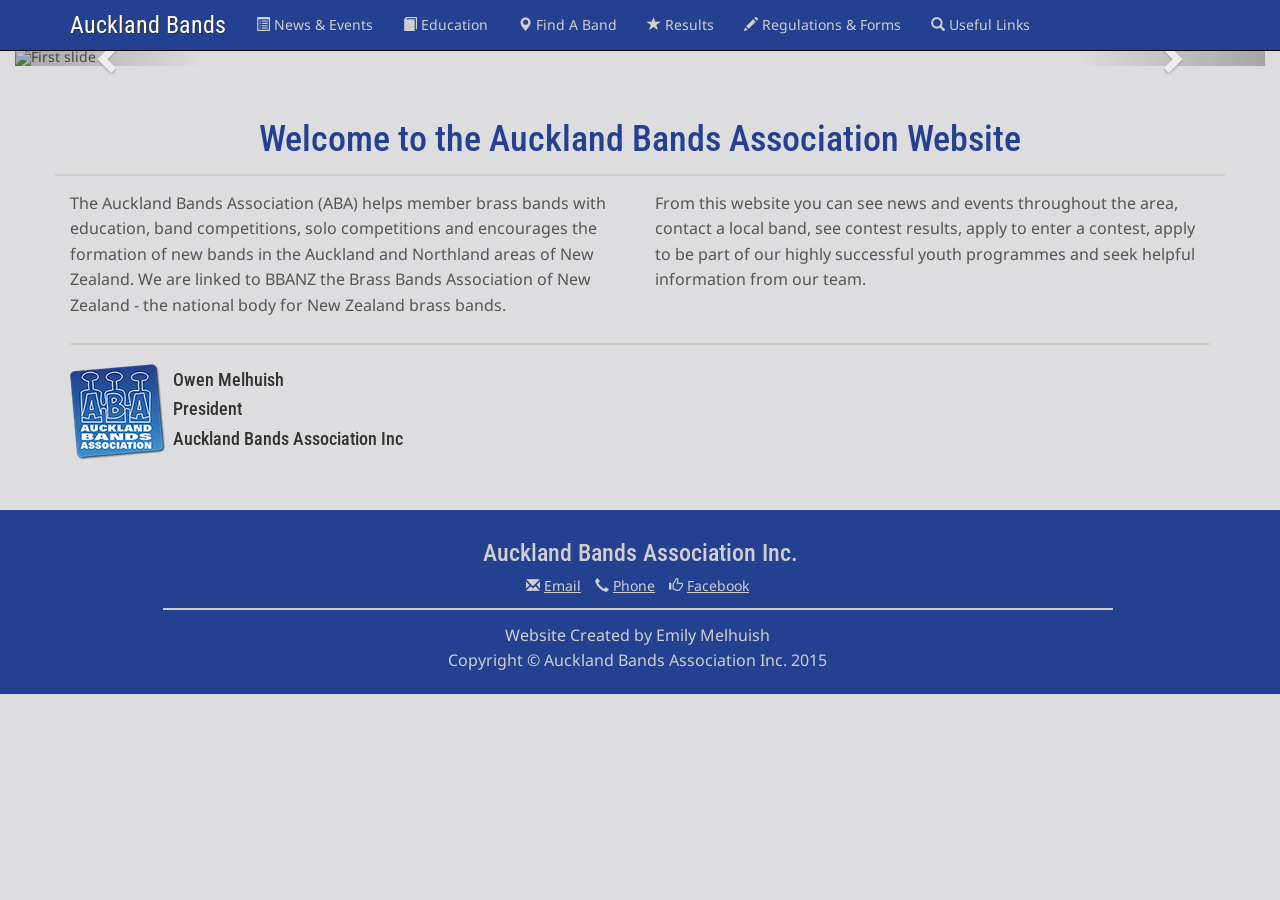
==== index.html @ edcd61b9 "Footer and header partial added" ====
<!DOCTYPE html>
<html lang="en" ng-app = "aucklandBands">
<head>
    <meta charset="utf-8">
    <meta http-equiv="X-UA-Compatible" content="IE=edge">
    <meta name="viewport" content="width=device-width, initial-scale=1, maximum-scale=1.0, user-scalable=no">
    <meta name="description" content="A Bootstrap based app landing page template">
    <meta name="author" content="">

    <title>Auckland Bands Association - Find A Band</title>

    <!-- Bootstrap core CSS -->
    <link href="css/bootstrap.min.css" rel="stylesheet">

    <!-- Custom styles -->
    <link href="css/custom.css" rel="stylesheet">

    <!-- Custom Fonts -->
    <link href='http://fonts.googleapis.com/css?family=Roboto+Condensed:400,300,700' rel='stylesheet' type='text/css'>
    <link href='http://fonts.googleapis.com/css?family=Noto+Sans:400,700' rel='stylesheet' type='text/css'>

    <!-- HTML5 shim and Respond.js IE8 support of HTML5 elements and media queries -->
    <!--[if lt IE 9]>
    <script src="https://oss.maxcdn.com/libs/html5shiv/3.7.0/html5shiv.js"></script>
    <script src="https://oss.maxcdn.com/libs/respond.js/1.4.2/respond.min.js"></script>
    <![endif]-->

    <script src = "node_modules/angular/angular.js"></script>
    <script src = "js/app.js"></script>
</head>
<body style="background-color: #dddde0;">
<div ng-include ="'partials/header.html'"></div>
<div class="col-lg-12" style="width:100%; padding-top: 50px;">
    <!--<div class = "overlay"><h1 style= "color:#FFFFFF;">Welcome to Auckland Bands Association</h1><p>Currently under construction, check back soon!</p></div>-->
    <div id="myCarousel" class="carousel slide" data-ride="carousel">
        <!-- Indicators -->
        <ol class="carousel-indicators">
            <li data-target="#myCarousel" data-slide-to="0" class="active"></li>
            <li data-target="#myCarousel" data-slide-to="1"></li>
            <li data-target="#myCarousel" data-slide-to="2"></li>
        </ol>
        <!--TODO: More pics-->
        <div class="carousel-inner" role="listbox">
            <div class="item active">
                <img class="first-slide" src="http://placekitten.com/g/1000/300" width="100%" alt="First slide">

                <div class="container">
                    <div class="carousel-caption">
                    </div>
                </div>
            </div>
            <div class="item">
                <img class="second-slide" src="http://placekitten.com/g/1000/300" width="100%" alt="Second slide">

                <div class="container">
                    <div class="carousel-caption">
                    </div>
                </div>
            </div>
            <div class="item">
                <img class="third-slide" src="http://placekitten.com/g/1000/300" width="100%" alt="Third slide">

                <div class="container">
                    <div class="carousel-caption">
                    </div>
                </div>
            </div>
        </div>
        <a class="left carousel-control" href="#myCarousel" role="button" data-slide="prev">
            <span class="glyphicon glyphicon-chevron-left" aria-hidden="true"></span>
            <span class="sr-only">Previous</span>
        </a>
        <a class="right carousel-control" href="#myCarousel" role="button" data-slide="next">
            <span class="glyphicon glyphicon-chevron-right" aria-hidden="true"></span>
            <span class="sr-only">Next</span>
        </a>
    </div>
    <!-- /.carousel -->
</div>
<div class="container main-section">
    <div class="row" style="padding-top: 50px;">
        <h1 class="main">Welcome to the Auckland Bands Association Website</h1>
        <hr>
        <div class="col-lg-6">
            <p>The Auckland Bands Association (ABA) helps member brass bands with education, band competitions,
                solo competitions and encourages the formation of new bands in the Auckland and Northland areas
                of New Zealand. We are linked to BBANZ the Brass Bands Association of New Zealand - the national body
                for New Zealand brass bands.</p>
        </div>
        <div class="col-lg-6">
            <p>
                From this website you can see news and events throughout the area, contact a local band, see contest
                results, apply to enter a contest, apply to be part of our highly successful youth programmes and seek
                helpful information from our team.
            </p>
        </div>

    </div>
    <hr>
    <div class="row">
        <div class="col-lg-1">
            <img src="img\logo_small.png">
        </div>
        <div class="col-lg-11" style = "padding-left: 20px;">
            <h4>Owen Melhuish</h4>
            <h4>President</h4>
            <h4>Auckland Bands Association Inc</h4>
        </div>
        <hr>
    </div>
</div>
<div ng-include = "'partials/footer.html'"></div>
<!-- Bootstrap core JavaScript
================================================== -->
<!-- Placed at the end of the document so the pages load faster -->
<script src="https://ajax.googleapis.com/ajax/libs/jquery/1.11.0/jquery.min.js"></script>
<script src="js/bootstrap.min.js"></script>

<!-- Google Maps Javascript API -->
<script src = "js\GoogleMaps.js"></script>
<script src="https://maps.googleapis.com/maps/api/js?key=AIzaSyCcm9PRHRPkiQgci7VKFbLyY8OAbxIWrfA&callback=initialiseMap" type="text/javascript"></script>

</body>
</html>
---- css/custom.css ----
/* Custom CSS Sheet for Auckland Bands */

/* Overall Styling */
body {
    color: #555555;
    font-family: 'Noto Sans',sans-serif;
}

h1, h2, h3, h4, h5, h6 {
	color: #333333;
    font-family: 'Roboto Condensed',sans-serif;
}

p {
	line-height: 1.6;
	font-size: 16px;
}
a:focus {
	outline: none;
}

a {
	-webkit-transition: 0.25s;
	-moz-transition: 0.25s;
	-o-transition: 0.25s;
	transition: 0.25s;
}

hr {
	display: block;
	height: 1px;
	border: 0;
	border-top: 2px solid #ccc;
	margin: 1em 0;
	padding: 0;
}

img {
	vertical-align: middle;
}

/*********
NAVIGATION
**********/
ul.nav a {
	color: #d0cece!important;
}

ul.nav a:hover {
	color: #ffffff !important;
}

ul.dropdown-menu a {
	color: #000 !important;
}

ul.dropdown-menu a:hover {
	color: #000 !important;
}

/* Styling for main logo/text on nav */
.navbar-brand {
	font-size: x-large;
	color: #ffffff !important;
	text-shadow: 1px 1px #333333;
	font-family: 'Roboto Condensed',sans-serif;
}

.navbar-brand a:hover {
	color: #ffffff !important;
}

/**************
WELCOME SECTION
**************/
.main {
	font-family: 'Roboto Condensed',sans-serif;
	/*font-variant: small-caps;*/
	text-align: center;
	color: #234190;
}


.main-section {
	padding-top: 50px;
	padding-bottom: 50px;
}

/*****
FOOTER
******/
footer {
	padding: 10px 0;
	background: #234190;
}

/*White text and links */
ul.list-inline li, ul.list-inline p, .footer-text {
	color: #d0cece !important;
}

ul.list-inline a {
	text-decoration: underline;
	color: #d0cece !important;
}

#map-canvas {
	height: 800px;
	width: 100%;
	padding-top: 100px;
	padding-bottom: 50px;
}
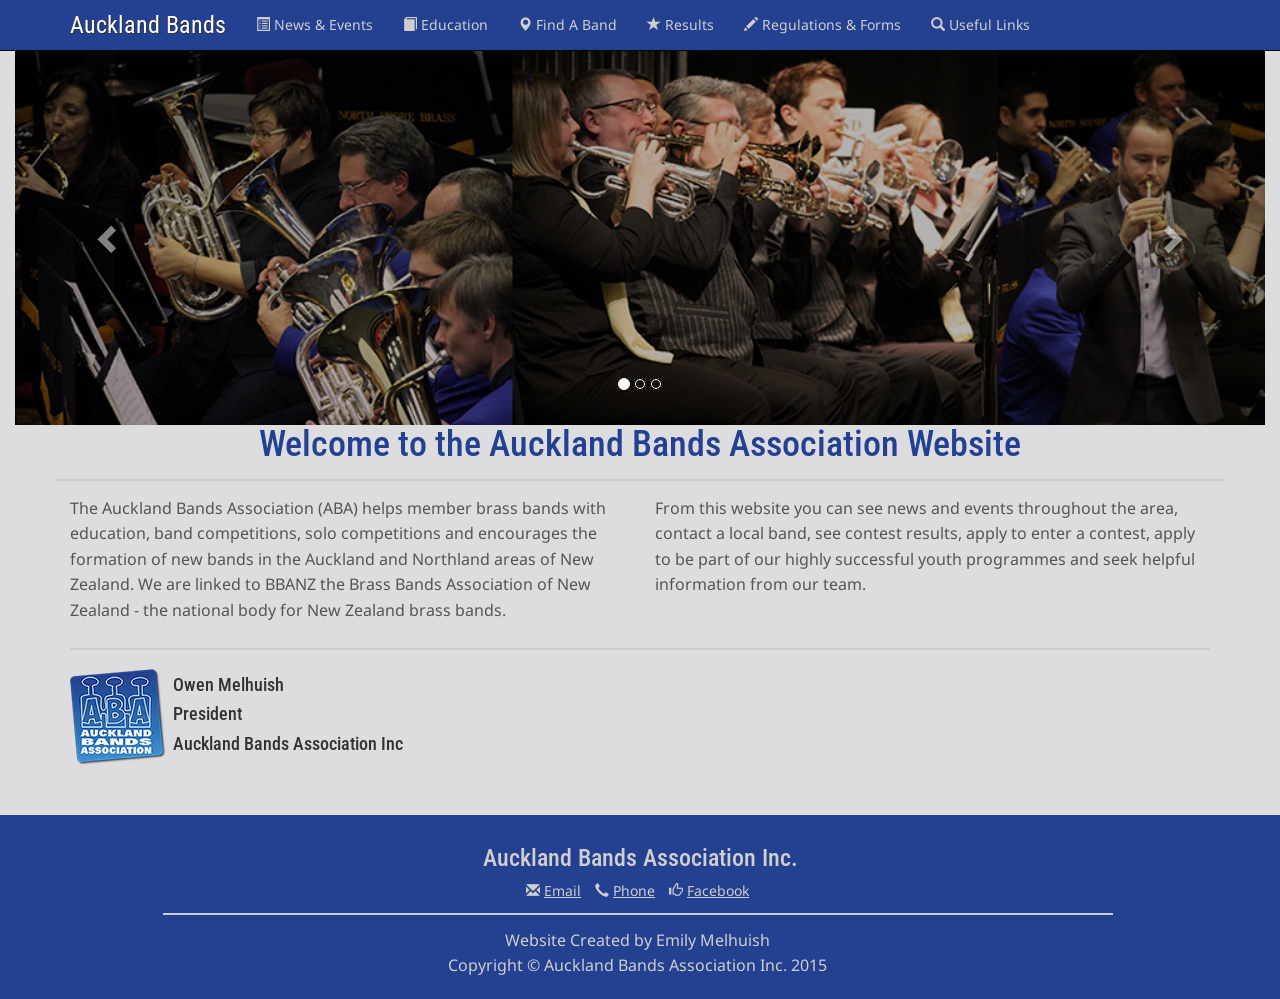
==== commit 7b21ed3a: "Markers dropping and map centered correctly" ====
--- a/index.html
+++ b/index.html
@@ -42,7 +42,7 @@
         <!--TODO: More pics-->
         <div class="carousel-inner" role="listbox">
             <div class="item active">
-                <img class="first-slide" src="http://placekitten.com/g/1000/300" width="100%" alt="First slide">
+                <img class="first-slide" src="img/main1.jpg" width="100%" alt="First slide">
 
                 <div class="container">
                     <div class="carousel-caption">
@@ -116,9 +116,5 @@
 <script src="https://ajax.googleapis.com/ajax/libs/jquery/1.11.0/jquery.min.js"></script>
 <script src="js/bootstrap.min.js"></script>
 
-<!-- Google Maps Javascript API -->
-<script src = "js\GoogleMaps.js"></script>
-<script src="https://maps.googleapis.com/maps/api/js?key=AIzaSyCcm9PRHRPkiQgci7VKFbLyY8OAbxIWrfA&callback=initialiseMap" type="text/javascript"></script>
-
 </body>
 </html>
--- a/css/custom.css
+++ b/css/custom.css
@@ -104,11 +104,27 @@
 	color: #d0cece !important;
 }
 
+/*********
+GOOGLE MAP
+**********/
 #map-canvas {
-	height: 800px;
+	height: 100%;
 	width: 100%;
-	padding-top: 100px;
-	padding-bottom: 50px;
+}
+
+.map-col {
+	padding-left: 0px;
+	padding-right: 0px;
+	padding-top: 50px;
+	height: 850px;
+	background-color: #dddde0;
+}
+
+.map-side-col {
+	background-color: #dddde0;
+	padding-top: 50px;
+	height: 100%;
+	vertical-align: middle;
 }
 
 
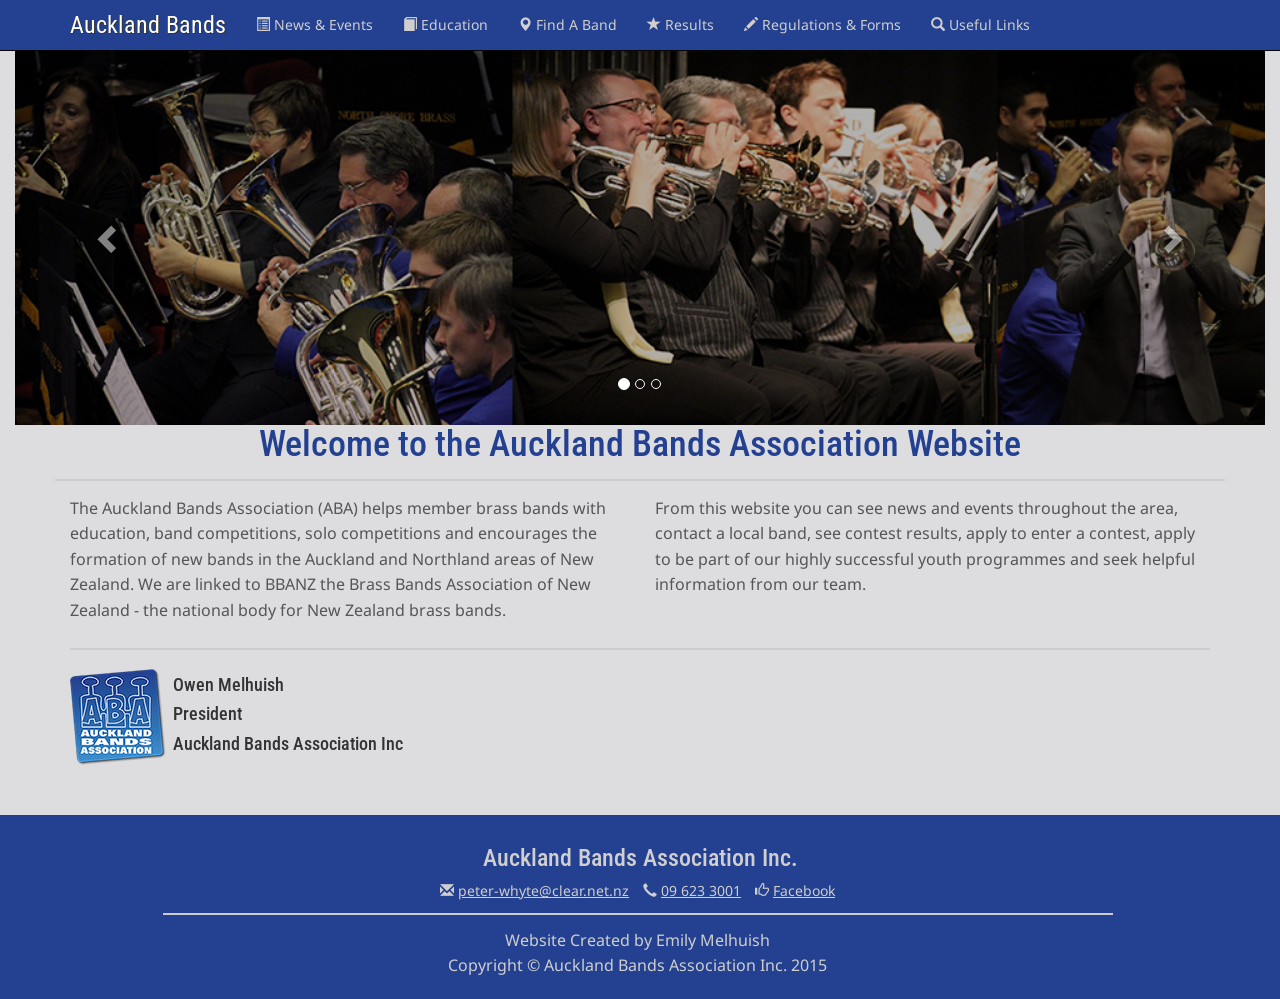
==== commit b6b93fac: "Forms and Regulations page added" ====
--- a/index.html
+++ b/index.html
@@ -49,22 +49,22 @@
                     </div>
                 </div>
             </div>
-            <div class="item">
-                <img class="second-slide" src="http://placekitten.com/g/1000/300" width="100%" alt="Second slide">
+            <!--<div class="item">-->
+                <!--<img class="second-slide" src="http://placekitten.com/g/1000/300" width="100%" alt="Second slide">-->
 
-                <div class="container">
-                    <div class="carousel-caption">
-                    </div>
-                </div>
-            </div>
-            <div class="item">
-                <img class="third-slide" src="http://placekitten.com/g/1000/300" width="100%" alt="Third slide">
+                <!--<div class="container">-->
+                    <!--<div class="carousel-caption">-->
+                    <!--</div>-->
+                <!--</div>-->
+            <!--</div>-->
+            <!--<div class="item">-->
+                <!--<img class="third-slide" src="http://placekitten.com/g/1000/300" width="100%" alt="Third slide">-->
 
-                <div class="container">
-                    <div class="carousel-caption">
-                    </div>
-                </div>
-            </div>
+                <!--<div class="container">-->
+                    <!--<div class="carousel-caption">-->
+                    <!--</div>-->
+                <!--</div>-->
+            <!--</div>-->
         </div>
         <a class="left carousel-control" href="#myCarousel" role="button" data-slide="prev">
             <span class="glyphicon glyphicon-chevron-left" aria-hidden="true"></span>
--- a/css/custom.css
+++ b/css/custom.css
@@ -104,6 +104,18 @@
 	color: #d0cece !important;
 }
 
+.forms-section {
+	padding-top: 50px;
+	padding-bottom: 50px;
+
+}
+
+.pages {
+	font-family: 'Roboto Condensed',sans-serif;
+	text-align: left;
+	color: #234190;
+}
+
 /*********
 GOOGLE MAP
 **********/
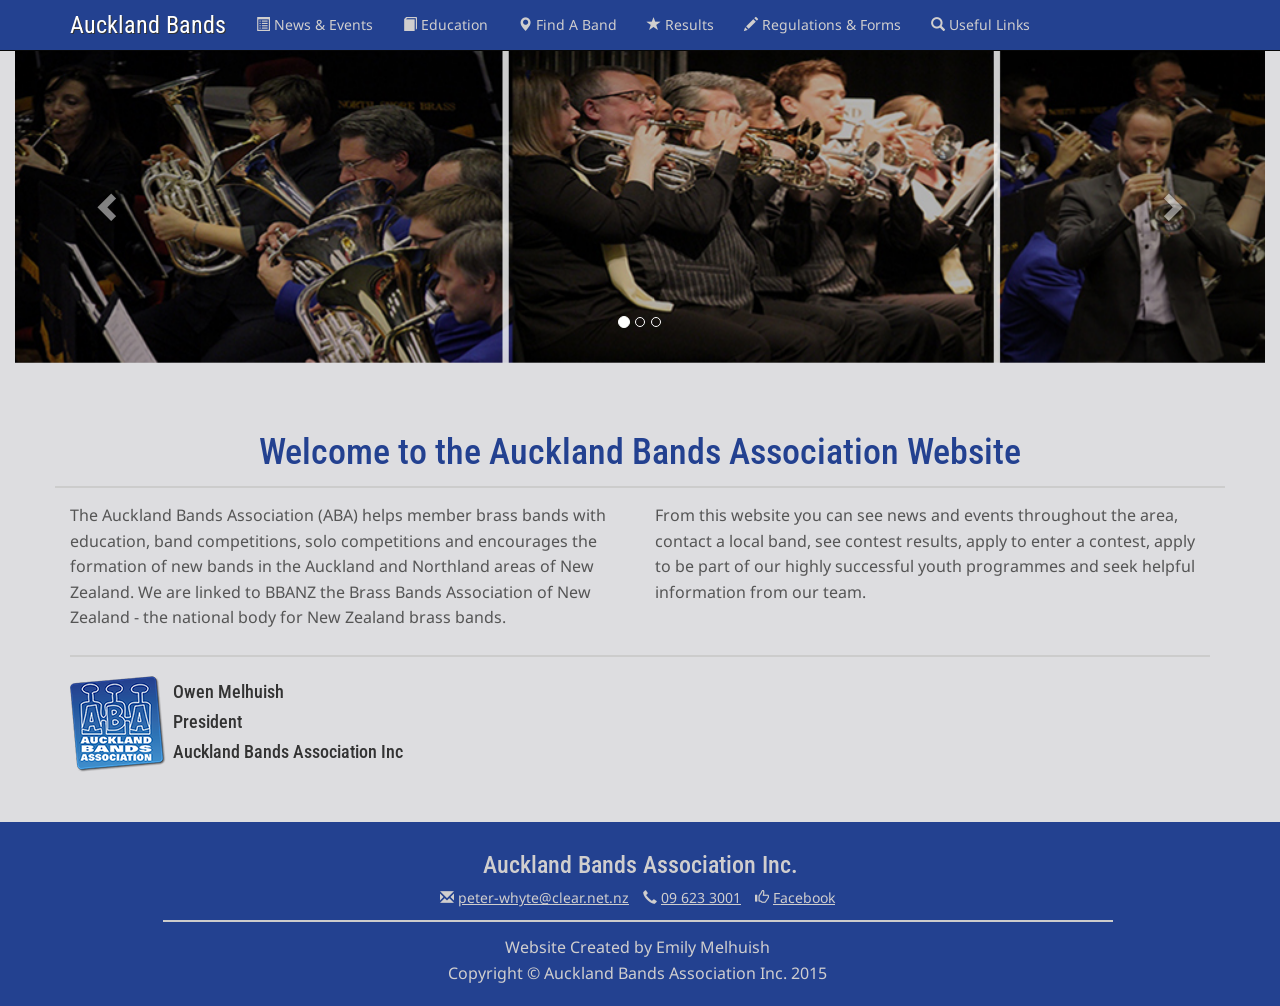
==== commit 3a616c97: "Events page added with current events" ====
--- a/index.html
+++ b/index.html
@@ -1,5 +1,5 @@
 <!DOCTYPE html>
-<html lang="en" ng-app = "aucklandBands">
+<html lang="en" ng-app="aucklandBands">
 <head>
     <meta charset="utf-8">
     <meta http-equiv="X-UA-Compatible" content="IE=edge">
@@ -25,60 +25,65 @@
     <script src="https://oss.maxcdn.com/libs/respond.js/1.4.2/respond.min.js"></script>
     <![endif]-->
 
-    <script src = "node_modules/angular/angular.js"></script>
-    <script src = "js/app.js"></script>
+    <script src="node_modules/angular/angular.js"></script>
+    <script src="js/app.js"></script>
 </head>
 <body style="background-color: #dddde0;">
-<div ng-include ="'partials/header.html'"></div>
-<div class="col-lg-12" style="width:100%; padding-top: 50px;">
-    <!--<div class = "overlay"><h1 style= "color:#FFFFFF;">Welcome to Auckland Bands Association</h1><p>Currently under construction, check back soon!</p></div>-->
-    <div id="myCarousel" class="carousel slide" data-ride="carousel">
-        <!-- Indicators -->
-        <ol class="carousel-indicators">
-            <li data-target="#myCarousel" data-slide-to="0" class="active"></li>
-            <li data-target="#myCarousel" data-slide-to="1"></li>
-            <li data-target="#myCarousel" data-slide-to="2"></li>
-        </ol>
-        <!--TODO: More pics-->
-        <div class="carousel-inner" role="listbox">
-            <div class="item active">
-                <img class="first-slide" src="img/main1.jpg" width="100%" alt="First slide">
+<div ng-include="'partials/header.html'"></div>
+<div class="container" style="width:100%; padding-top: 50px;">
+    <div class="row">
+        <div class="col-lg-12">
+            <!--<div class = "overlay"><h1 style= "color:#FFFFFF;">Welcome to Auckland Bands Association</h1><p>Currently under construction, check back soon!</p></div>-->
+            <div id="myCarousel" class="carousel slide" data-ride="carousel">
+                <!-- Indicators -->
+                <ol class="carousel-indicators">
+                    <li data-target="#myCarousel" data-slide-to="0" class="active"></li>
+                    <li data-target="#myCarousel" data-slide-to="1"></li>
+                    <li data-target="#myCarousel" data-slide-to="2"></li>
+                </ol>
+                <!--TODO: More pics-->
+                <div class="carousel-inner" role="listbox">
+                    <div class="item active">
+                        <img class="first-slide" src="img/main1.jpg" width="100%" alt="First slide">
 
-                <div class="container">
-                    <div class="carousel-caption">
+                        <div class="container">
+                            <div class="carousel-caption">
+                            </div>
+                        </div>
+                    </div>
+                    <div class="item">
+                        <img class="second-slide" src="img/main2.jpg" width="100%"
+                             alt="Second slide">
+
+                        <div class="container">
+                            <div class="carousel-caption">
+                            </div>
+                        </div>
+                    </div>
+                    <div class="item">
+                        <img class="third-slide" src="img/main2.jpg" width="100%" alt="Third slide">
+
+                        <div class="container">
+                            <div class="carousel-caption">
+                            </div>
+                        </div>
                     </div>
                 </div>
+                <a class="left carousel-control" href="#myCarousel" role="button" data-slide="prev">
+                    <span class="glyphicon glyphicon-chevron-left" aria-hidden="true"></span>
+                    <span class="sr-only">Previfous</span>
+                </a>
+                <a class="right carousel-control" href="#myCarousel" role="button" data-slide="next">
+                    <span class="glyphicon glyphicon-chevron-right" aria-hidden="true"></span>
+                    <span class="sr-only">Next</span>
+                </a>
             </div>
-            <!--<div class="item">-->
-                <!--<img class="second-slide" src="http://placekitten.com/g/1000/300" width="100%" alt="Second slide">-->
-
-                <!--<div class="container">-->
-                    <!--<div class="carousel-caption">-->
-                    <!--</div>-->
-                <!--</div>-->
-            <!--</div>-->
-            <!--<div class="item">-->
-                <!--<img class="third-slide" src="http://placekitten.com/g/1000/300" width="100%" alt="Third slide">-->
-
-                <!--<div class="container">-->
-                    <!--<div class="carousel-caption">-->
-                    <!--</div>-->
-                <!--</div>-->
-            <!--</div>-->
+            <!-- /.carousel -->
         </div>
-        <a class="left carousel-control" href="#myCarousel" role="button" data-slide="prev">
-            <span class="glyphicon glyphicon-chevron-left" aria-hidden="true"></span>
-            <span class="sr-only">Previous</span>
-        </a>
-        <a class="right carousel-control" href="#myCarousel" role="button" data-slide="next">
-            <span class="glyphicon glyphicon-chevron-right" aria-hidden="true"></span>
-            <span class="sr-only">Next</span>
-        </a>
     </div>
-    <!-- /.carousel -->
 </div>
 <div class="container main-section">
-    <div class="row" style="padding-top: 50px;">
+    <div class="row">
         <h1 class="main">Welcome to the Auckland Bands Association Website</h1>
         <hr>
         <div class="col-lg-6">
@@ -101,7 +106,7 @@
         <div class="col-lg-1">
             <img src="img\logo_small.png">
         </div>
-        <div class="col-lg-11" style = "padding-left: 20px;">
+        <div class="col-lg-11" style="padding-left: 20px;">
             <h4>Owen Melhuish</h4>
             <h4>President</h4>
             <h4>Auckland Bands Association Inc</h4>
@@ -109,7 +114,7 @@
         <hr>
     </div>
 </div>
-<div ng-include = "'partials/footer.html'"></div>
+<div ng-include="'partials/footer.html'"></div>
 <!-- Bootstrap core JavaScript
 ================================================== -->
 <!-- Placed at the end of the document so the pages load faster -->
--- a/css/custom.css
+++ b/css/custom.css
@@ -139,5 +139,36 @@
 	vertical-align: middle;
 }
 
+/****
+CARDS
+****/
+
+.overlay:hover {
+	opacity: 0.4;
+
+}
+.overlay {
+	position: absolute;
+	width: 100%;
+	height: 100%;
+	opacity: 0;
+	transition: all 0.35s ease;
+	-webkit-transition: all 0.35s ease;
+	-moz-transition: all 0.35s ease;
+	-o-transition: all 0.35s ease;
+	-ms-transition: all 0.35s ease;
+	border-radius: inherit;
+	left: 0;
+	top: 0;
+	bottom: 0;
+	right: 0;
+	border-color: #080808;
+	border-top: medium;
+}
+.overlay {
+	background-color: floralwhite;
+
+}
 
 
+
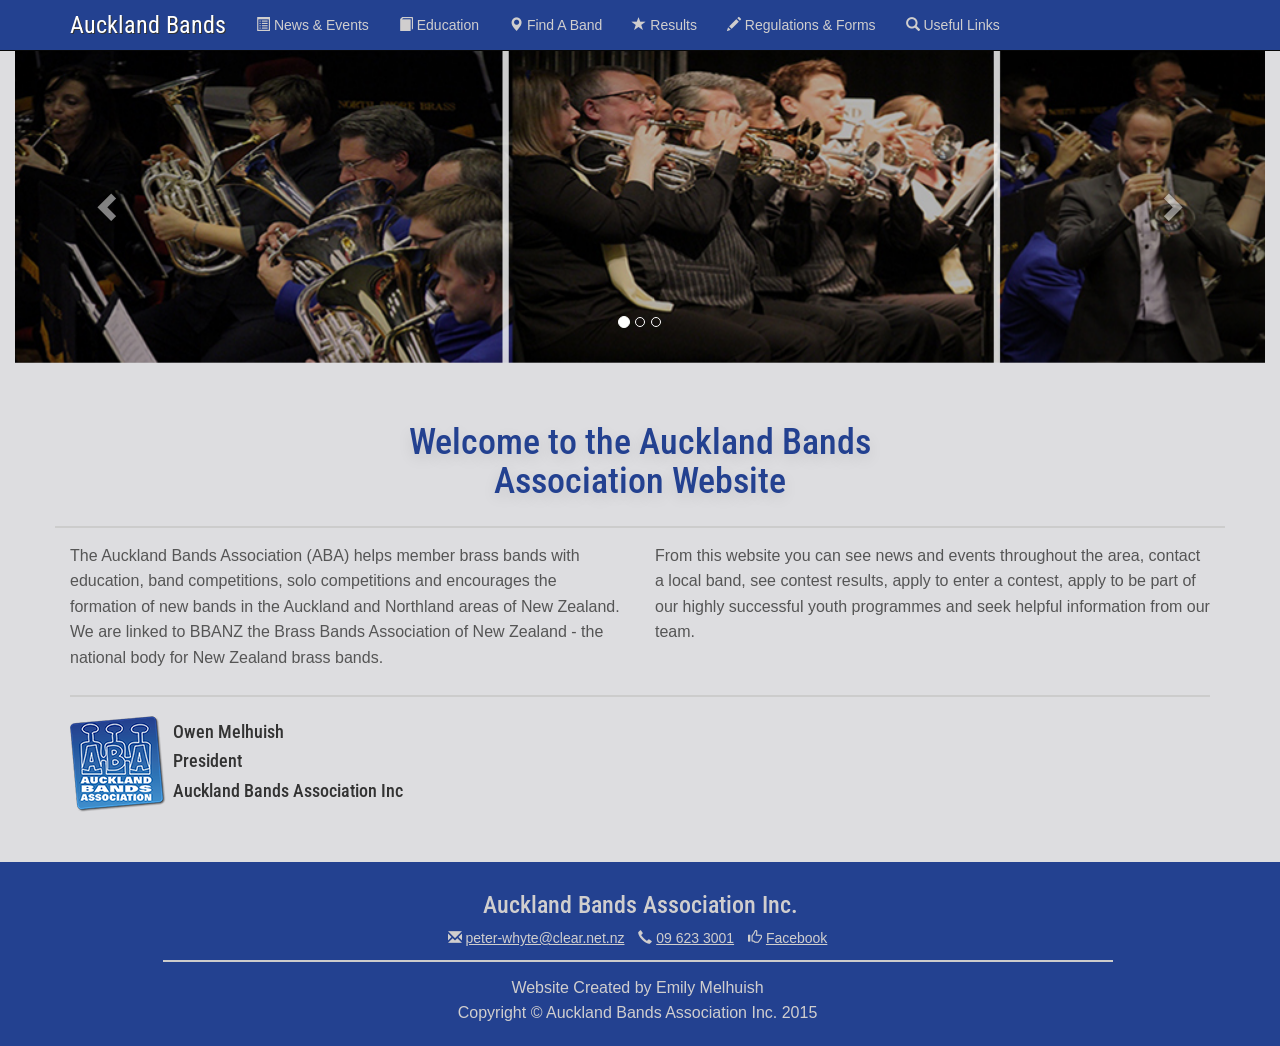
==== commit c71ce0cc: "Events updated" ====
--- a/index.html
+++ b/index.html
@@ -7,7 +7,7 @@
     <meta name="description" content="A Bootstrap based app landing page template">
     <meta name="author" content="">
 
-    <title>Auckland Bands Association - Find A Band</title>
+    <title>Auckland Bands Association</title>
 
     <!-- Bootstrap core CSS -->
     <link href="css/bootstrap.min.css" rel="stylesheet">
@@ -18,6 +18,7 @@
     <!-- Custom Fonts -->
     <link href='http://fonts.googleapis.com/css?family=Roboto+Condensed:400,300,700' rel='stylesheet' type='text/css'>
     <link href='http://fonts.googleapis.com/css?family=Noto+Sans:400,700' rel='stylesheet' type='text/css'>
+    <script src="https://code.jquery.com/jquery-2.2.0.min.js"></script>
 
     <!-- HTML5 shim and Respond.js IE8 support of HTML5 elements and media queries -->
     <!--[if lt IE 9]>
@@ -61,7 +62,7 @@
                         </div>
                     </div>
                     <div class="item">
-                        <img class="third-slide" src="img/main2.jpg" width="100%" alt="Third slide">
+                        <img class="third-slide" src="img/main1.jpg" width="100%" alt="Third slide">
 
                         <div class="container">
                             <div class="carousel-caption">
--- a/css/custom.css
+++ b/css/custom.css
@@ -84,6 +84,20 @@
 .main-section {
 	padding-top: 50px;
 	padding-bottom: 50px;
+}
+
+#bands {
+	height: 800px;
+	width: auto;
+	margin-left: 20px;
+	font-family: 'Roboto Condensed',sans-serif;
+	font-size: 20px;
+	padding-top : 10px;
+	background-image: url("../img/logo.png");
+	background-position: center 95%;
+	background-repeat: no-repeat;
+	color: #333333;
+
 }
 
 /*****
@@ -170,5 +184,134 @@
 
 }
 
-
-
+/*TABLE*/
+* {
+	box-sizing: border-box;
+}
+body {
+	background: steelblue;
+	font-family: "Open Sans", arial;
+}
+table {
+	width: 100%;
+	max-width: 750px;
+	height: 320px;
+	border-collapse: collapse;
+	border: 1px solid #ffffff;
+	margin: 10px auto;
+	background: white;
+}
+th {
+	background: #234190;
+	height: 54px;
+	width: 25%;
+	font-weight: lighter;
+	text-shadow: 0 1px 0 #38678f;
+	color: white;
+	text-align: center;
+	border: 1px solid #ffffff;
+	box-shadow: inset 0px 1px 2px #0f2c90;
+	transition: all 0.2s;
+}
+tr {
+	border-bottom: 1px solid #cccccc;
+}
+tr:last-child {
+	border-bottom: 0px;
+}
+td {
+	border-right: 1px solid #cccccc;
+	padding: 10px;
+	transition: all 0.2s;
+}
+td:last-child {
+	border-right: 0px;
+}
+td.selected {
+	background: #d7e4ef;
+}
+td input {
+	font-size: 14px;
+	background: none;
+	outline: none;
+	border: 0;
+	display: table-cell;
+	height: 100%;
+	width: 100%;
+}
+td input:focus {
+	box-shadow: 0 1px 0 steelblue;
+	color: steelblue;
+}
+::-moz-selection {
+	background: steelblue;
+	color: white;
+}
+::selection {
+	background: steelblue;
+	color: white;
+}
+.heavyTable {
+	box-shadow: 0 10px 30px rgba(0, 0, 0, 0.2);
+	animation: float 5s infinite;
+}
+.main {
+	max-width: 600px;
+	padding: 10px;
+	margin: auto;
+}
+.content {
+	color: white;
+	text-align: center;
+}
+.content p,
+.content pre,
+.content h2 {
+	text-align: left;
+}
+.content pre {
+	padding: 1.2em 0 0.5em;
+	background: white;
+	background: rgba(255, 255, 255, 0.7);
+	border: 1px solid rgba(255, 255, 255, 0.9);
+	color: #38678f;
+}
+.content .download {
+	margin: auto;
+	background: rgba(255, 255, 255, 0.1);
+	display: inline-block;
+	padding: 1em 1em;
+	border-radius: 12em;
+	margin-bottom: 2em;
+}
+.content .button {
+	display: inline-block;
+	text-decoration: none;
+	color: white;
+	height: 48px;
+	line-height: 48px;
+	padding: 0 20px;
+	border-radius: 24px;
+	border: 1px solid #38678f;
+	background: steelblue;
+	box-shadow: 0 1px 0 rgba(255, 255, 255, 0.1), inset 0 1px 3px rgba(255, 255, 255, 0.2);
+	transition: all 0.1s;
+}
+.content .button:hover {
+	background: #4f8aba;
+	box-shadow: 0 1px 0 rgba(255, 255, 255, 0.1), inset 0 0 10px rgba(255, 255, 255, 0.1);
+}
+.content .button:active {
+	color: #294d6b;
+	background: #427aa9;
+	box-shadow: 0 1px 0 rgba(255, 255, 255, 0.1), inset 0 0 5px rgba(0, 0, 0, 0.2);
+}
+.content .button:focus {
+	outline: none;
+}
+h1 {
+	text-shadow: 0 5px 15px rgba(0, 0, 0, 0.1);
+	text-align: center;
+}
+
+
